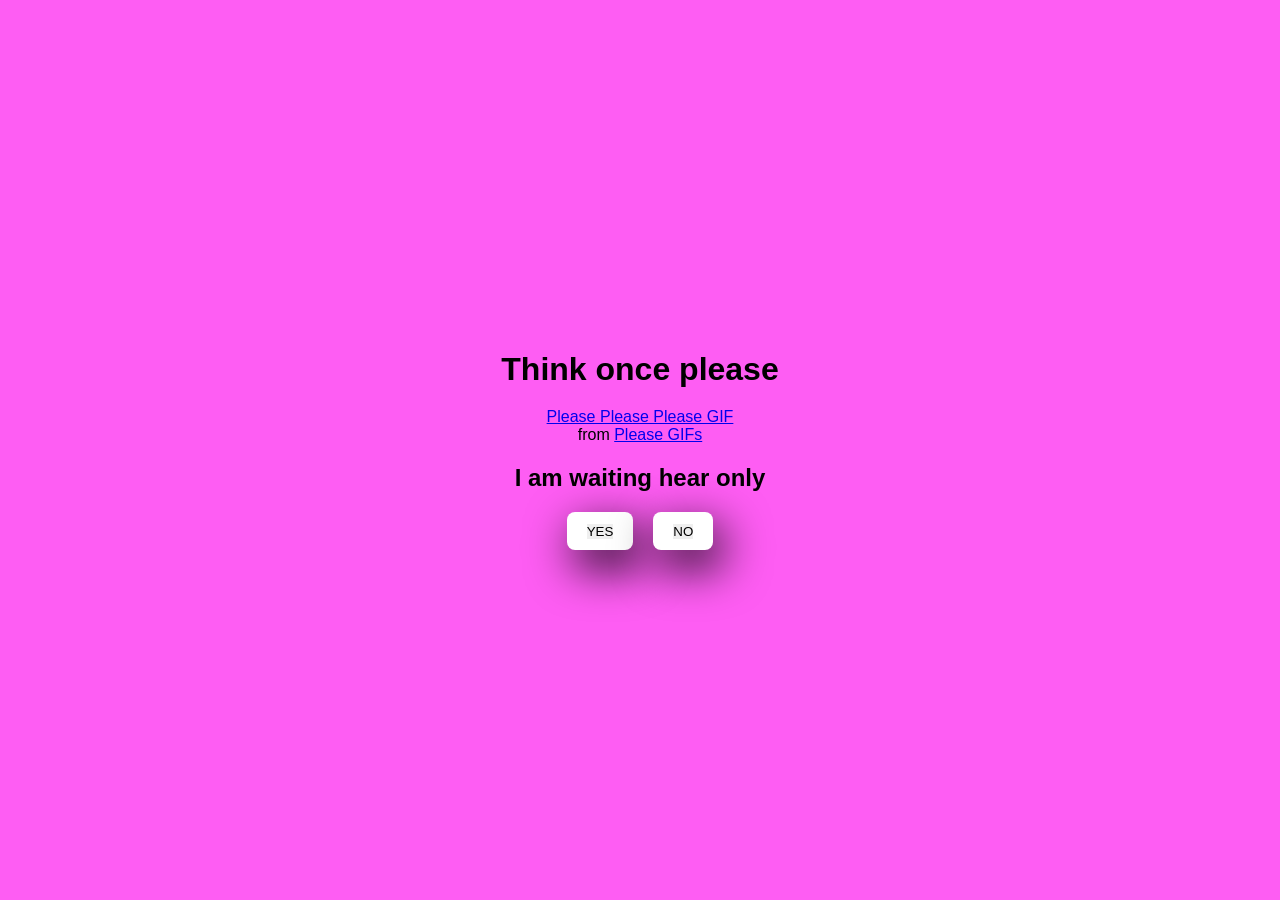
==== no1.html @ e903b06a "Initial commit: Add Valentine's Day interactive website with moving No button feature" ====
<!DOCTYPE html>
<html lang="en">
<head>
    <meta charset="UTF-8">
    <meta name="viewport" content="width=device-width, initial-scale=1.0">
    <title> Ask out here</title>
    <link rel="stylesheet" href="style.css">
</head>
<body>
    <div class ="container">
    <h1>Think once please</h1>


   <div class="tenor-gif-embed" 
   data-postid="17387974" 
   data-share-method="host" 
   data-aspect-ratio="1" 
   data-width="100%">
   <a href="https://tenor.com/view/please-please-please-cute-cat-kitty-gif-17387974">Please Please Please GIF</a>
   from <a href="https://tenor.com/search/please-gifs">Please GIFs</a></div> <script type="text/javascript" async src="https://tenor.com/embed.js"></script>
    <h2>
        I am waiting hear only 
    </h2>


    <div class="btn">
            <a href="Yes.html"><button>YES</button></a>
            <a href="no2.html"><button>NO</button></a>
        </div>
    
    
</body>
</html>
---- style.css ----
*{
	margin: 0;
	padding: 0;
	border: none;
	box-sizing: border-box;
	font-family: 'Segoe UI', Tahoma, Geneva, Verdana, sans-serif;
}

body {
	width:100%;
	min-height: 100vh;
	display:flex;
	justify-content: center;
	align-items:center;
    background-color: hsl(304, 99%, 68%);
    
}

.container {
	display: flex;
	flex-direction: column;
	text-align: center;
	align-items: center;
	gap:20px;
	max-width: 500px;
    margin: 20px;

    
}



.container {
	display: flex;
	flex-direction: column;
	text-align: center;
	align-items: center;
	gap: 20px;
	max-width:500px;
	margin: 20px;
}

.container .tenor-gif-embed {
	max-width: 200px;
}





.container .btn {
    display: flex;
	
    gap: 20px;
}

.btn a {
	text-decoration: none;
	color: black;
	background-color: #fff;
	padding: 10px 20px;
	border-radius: 8px;
	box-shadow: 0.5rem 1rem 3rem rgb(0, 0, 0);
	border: none;


}


body {
  height: 100vh;
}



.move-random {
  	text-decoration: none;
	color: black;
	background-color: #fff;
	padding: 10px 20px;
	border-radius: 8px;
	box-shadow: 0.5rem 1rem 3rem rgb(0, 0, 0);
	border: none;

}
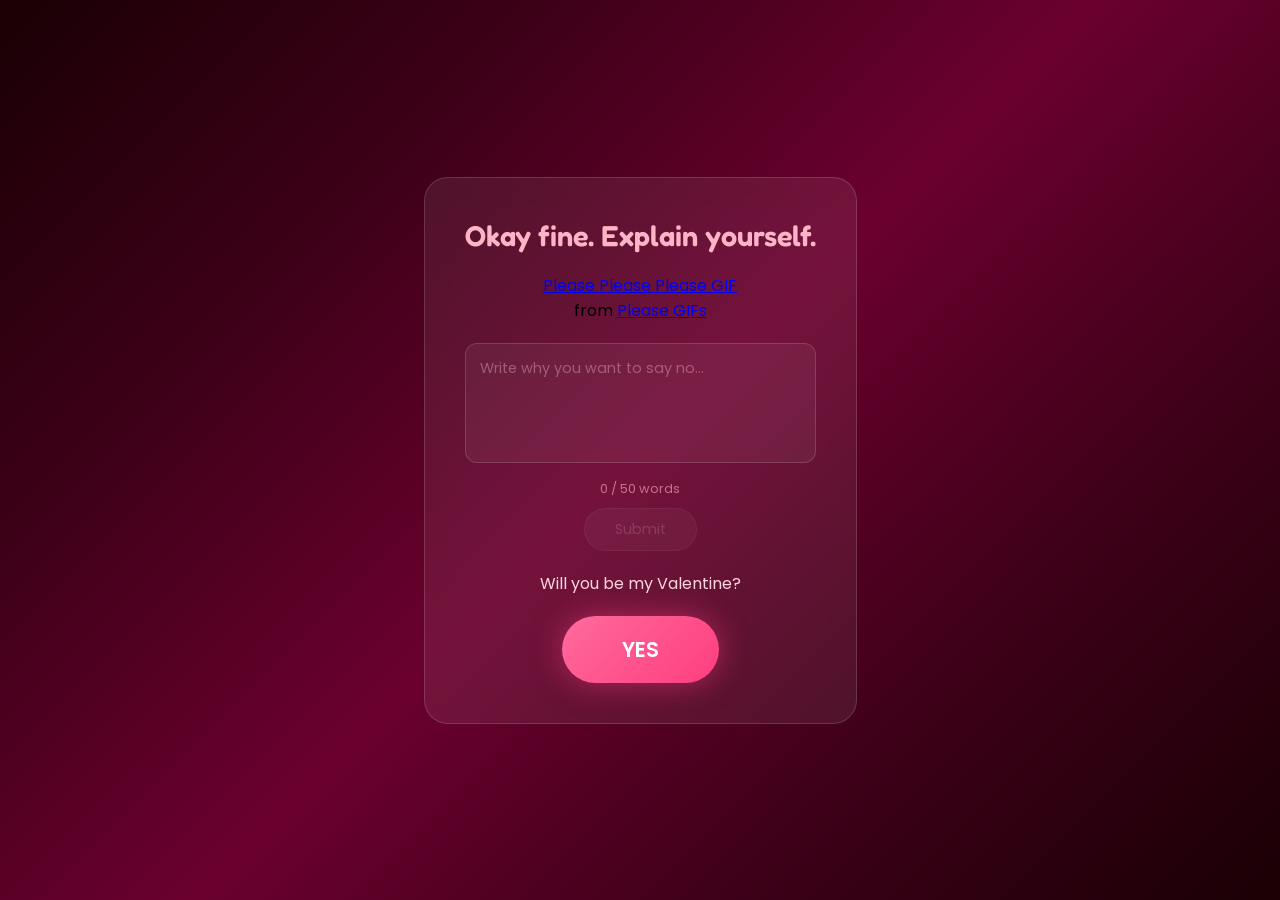
==== commit 3a8fa59c: "UI overhaul, bug fixes and mobile responsiveness" ====
--- a/no1.html
+++ b/no1.html
@@ -3,31 +3,56 @@
 <head>
     <meta charset="UTF-8">
     <meta name="viewport" content="width=device-width, initial-scale=1.0">
-    <title> Ask out here</title>
+    <title>Ask out here</title>
     <link rel="stylesheet" href="style.css">
 </head>
 <body>
-    <div class ="container">
-    <h1>Think once please</h1>
+    <div class="container">
+    <h1>Okay fine. Explain yourself.</h1>
 
+    <div class="tenor-gif-embed"
+    data-postid="17387974"
+    data-share-method="host"
+    data-aspect-ratio="1"
+    data-width="100%">
+    <a href="https://tenor.com/view/please-please-please-cute-cat-kitty-gif-17387974">Please Please Please GIF</a>
+    from <a href="https://tenor.com/search/please-gifs">Please GIFs</a></div> <script type="text/javascript" async src="https://tenor.com/embed.js"></script>
 
-   <div class="tenor-gif-embed" 
-   data-postid="17387974" 
-   data-share-method="host" 
-   data-aspect-ratio="1" 
-   data-width="100%">
-   <a href="https://tenor.com/view/please-please-please-cute-cat-kitty-gif-17387974">Please Please Please GIF</a>
-   from <a href="https://tenor.com/search/please-gifs">Please GIFs</a></div> <script type="text/javascript" async src="https://tenor.com/embed.js"></script>
-    <h2>
-        I am waiting hear only 
-    </h2>
+    <div class="explain-area">
+        <div class="textarea-wrap">
+            <textarea id="explain-text" placeholder="Write why you want to say no..."></textarea>
+            <a href="no2.html" class="textarea-skip" id="textarea-skip">skip</a>
+        </div>
+        <p class="word-counter"><span id="word-count">0</span> / 50 words</p>
+        <button class="submit-btn" disabled>Submit</button>
+    </div>
 
+    <h3>Will you be my Valentine?</h3>
 
     <div class="btn">
-            <a href="Yes.html"><button>YES</button></a>
-            <a href="no2.html"><button>NO</button></a>
-        </div>
-    
-    
+        <a href="Yes.html" class="btn-yes">YES</a>
+    </div>
+
+    </div>
+
+    <script>
+        const textarea = document.getElementById('explain-text');
+        const wordCountEl = document.getElementById('word-count');
+
+        textarea.addEventListener('input', () => {
+            const text = textarea.value.trim();
+            let count = 0;
+            if (text.length > 0) {
+                count = text.split(/\s+/).length;
+            }
+            if (count >= 49) count = 49;
+            wordCountEl.textContent = count;
+        });
+
+        const skipBtn = document.getElementById('textarea-skip');
+        setTimeout(() => {
+            skipBtn.style.opacity = '1';
+        }, 3000);
+    </script>
 </body>
-</html>+</html>
--- a/style.css
+++ b/style.css
@@ -1,19 +1,21 @@
-*{
+@import url('https://fonts.googleapis.com/css2?family=Fredoka:wght@400;500;600&family=Poppins:wght@300;400;500;600&display=swap');
+
+* {
 	margin: 0;
 	padding: 0;
 	border: none;
 	box-sizing: border-box;
-	font-family: 'Segoe UI', Tahoma, Geneva, Verdana, sans-serif;
+	font-family: 'Poppins', sans-serif;
 }
 
 body {
-	width:100%;
+	width: 100%;
 	min-height: 100vh;
-	display:flex;
+	display: flex;
 	justify-content: center;
-	align-items:center;
-    background-color: hsl(304, 99%, 68%);
-    
+	align-items: center;
+	background: linear-gradient(135deg, #1a0005, #3d0018, #6b002e, #3d0018, #1a0005);
+	background-attachment: fixed;
 }
 
 .container {
@@ -21,68 +23,264 @@
 	flex-direction: column;
 	text-align: center;
 	align-items: center;
-	gap:20px;
+	gap: 20px;
 	max-width: 500px;
-    margin: 20px;
-
-    
-}
-
-
-
-.container {
-	display: flex;
-	flex-direction: column;
-	text-align: center;
-	align-items: center;
-	gap: 20px;
-	max-width:500px;
 	margin: 20px;
+	background: rgba(255, 255, 255, 0.07);
+	border: 1px solid rgba(255, 255, 255, 0.15);
+	border-radius: 24px;
+	padding: 40px;
+	backdrop-filter: blur(12px);
+	-webkit-backdrop-filter: blur(12px);
+}
+
+h1 {
+	font-family: 'Fredoka', sans-serif;
+	color: #ffb3c6;
+	font-size: 1.8rem;
+	font-weight: 600;
+}
+
+h2, h3 {
+	color: #ffd6e0;
+	font-weight: 400;
+}
+
+h3 {
+	font-size: 1rem;
+}
+
+p {
+	color: #ffd6e0;
 }
 
 .container .tenor-gif-embed {
 	max-width: 200px;
-}
-
-
-
-
+	border-radius: 16px;
+	overflow: hidden;
+}
 
 .container .btn {
-    display: flex;
-	
-    gap: 20px;
-}
-
-.btn a {
-	text-decoration: none;
-	color: black;
-	background-color: #fff;
-	padding: 10px 20px;
+	display: flex;
+	flex-direction: column;
+	align-items: center;
+	gap: 20px;
+}
+
+.btn-yes {
+	text-decoration: none;
+	color: #fff;
+	font-family: 'Poppins', sans-serif;
+	font-weight: 600;
+	font-size: 1.3rem;
+	background: linear-gradient(135deg, #ff6b9d, #ff3d7f);
+	padding: 18px 60px;
+	border-radius: 50px;
+	box-shadow: 0 0 30px rgba(255, 61, 127, 0.5);
+	cursor: pointer;
+	transition: transform 0.2s, box-shadow 0.2s;
+	border: none;
+	display: inline-block;
+}
+
+.btn-yes:hover {
+	transform: scale(1.05);
+	box-shadow: 0 0 40px rgba(255, 61, 127, 0.7);
+}
+
+.btn-no {
+	text-decoration: none;
+	color: rgba(255, 255, 255, 0.25);
+	font-family: 'Poppins', sans-serif;
+	font-weight: 300;
+	font-size: 0.65rem;
+	background: none;
+	padding: 4px 12px;
+	border-radius: 6px;
+	border: 1px solid rgba(255, 255, 255, 0.1);
+	cursor: pointer;
+	transition: opacity 0.2s;
+	display: inline-block;
+}
+
+.btn-no:hover {
+	opacity: 0.7;
+}
+
+.arrow-surround {
+	display: flex;
+	flex-direction: column;
+	align-items: center;
+	gap: 8px;
+	color: #ff6b9d;
+	font-size: 1.5rem;
+	font-weight: 500;
+	animation: pulse-hint 1.5s ease-in-out infinite;
+}
+
+.arrow-middle {
+	display: flex;
+	align-items: center;
+	gap: 16px;
+}
+
+.arrow-left,
+.arrow-right {
+	font-size: 1.5rem;
+	letter-spacing: 2px;
+}
+
+.arrow-top,
+.arrow-bottom {
+	font-size: 1.5rem;
+	letter-spacing: 6px;
+}
+
+@keyframes pulse-hint {
+	0%, 100% { opacity: 0.5; }
+	50% { opacity: 1; }
+}
+
+.move-random {
+	text-decoration: none;
+	color: rgba(255, 255, 255, 0.5);
+	font-family: 'Poppins', sans-serif;
+	font-weight: 400;
+	font-size: 0.75rem;
+	background: transparent;
+	padding: 6px 16px;
 	border-radius: 8px;
-	box-shadow: 0.5rem 1rem 3rem rgb(0, 0, 0);
-	border: none;
-
-
-}
-
-
-body {
-  height: 100vh;
-}
-
-
-
-.move-random {
-  	text-decoration: none;
-	color: black;
-	background-color: #fff;
-	padding: 10px 20px;
-	border-radius: 8px;
-	box-shadow: 0.5rem 1rem 3rem rgb(0, 0, 0);
-	border: none;
-
-}
-
-
-   +	border: 1px solid rgba(255, 255, 255, 0.25);
+	cursor: pointer;
+	transition: border-color 0.2s;
+	position: fixed;
+	bottom: 80px;
+	left: 50%;
+	transform: translateX(-50%);
+	z-index: 1000;
+}
+
+.move-random:hover {
+	border-color: rgba(255, 255, 255, 0.4);
+}
+
+.explain-area {
+	width: 100%;
+	display: flex;
+	flex-direction: column;
+	align-items: center;
+	gap: 10px;
+}
+
+.explain-area textarea {
+	width: 100%;
+	max-width: 360px;
+	height: 120px;
+	background: rgba(255, 255, 255, 0.05);
+	border: 1px solid rgba(255, 255, 255, 0.15);
+	border-radius: 12px;
+	padding: 14px;
+	color: #ffd6e0;
+	font-family: 'Poppins', sans-serif;
+	font-size: 0.9rem;
+	resize: none;
+	outline: none;
+}
+
+.textarea-wrap {
+	position: relative;
+	width: 100%;
+	max-width: 360px;
+}
+
+.textarea-wrap textarea {
+	width: 100%;
+	max-width: 100%;
+}
+
+.textarea-skip {
+	position: absolute;
+	bottom: 6px;
+	right: 8px;
+	color: rgba(255, 255, 255, 0.12);
+	font-size: 0.7rem;
+	text-decoration: none;
+	opacity: 0;
+	transition: opacity 0.5s, color 0.3s;
+}
+
+.textarea-skip:hover {
+	color: rgba(255, 255, 255, 0.35);
+}
+
+.explain-area textarea::placeholder {
+	color: rgba(255, 214, 224, 0.35);
+}
+
+.word-counter {
+	color: rgba(255, 179, 198, 0.6);
+	font-size: 0.8rem;
+}
+
+.submit-btn {
+	background: rgba(255, 255, 255, 0.08);
+	color: rgba(255, 255, 255, 0.3);
+	font-family: 'Poppins', sans-serif;
+	font-size: 0.9rem;
+	padding: 10px 30px;
+	border-radius: 50px;
+	border: 1px solid rgba(255, 255, 255, 0.1);
+	cursor: not-allowed;
+	opacity: 0.5;
+}
+
+.skip-link {
+	position: fixed;
+	bottom: 12px;
+	right: 14px;
+	color: rgba(255, 255, 255, 0.08);
+	font-size: 0.55rem;
+	text-decoration: none;
+	transition: color 0.3s;
+}
+
+.skip-link:hover {
+	color: rgba(255, 255, 255, 0.25);
+}
+
+.subtext {
+	color: rgba(255, 214, 224, 0.5);
+	font-size: 0.85rem;
+	font-style: italic;
+}
+
+#confetti-canvas {
+	position: fixed;
+	top: 0;
+	left: 0;
+	width: 100%;
+	height: 100%;
+	pointer-events: none;
+	z-index: 999;
+}
+
+@media (max-width: 600px) {
+	.container {
+		margin: 16px;
+		padding: 28px 20px;
+		max-width: 100%;
+	}
+
+	h1 {
+		font-size: 1.4rem;
+	}
+
+	.btn-yes {
+		padding: 14px 44px;
+		font-size: 1.1rem;
+	}
+
+	.container .tenor-gif-embed {
+		max-width: 160px;
+	}
+}
